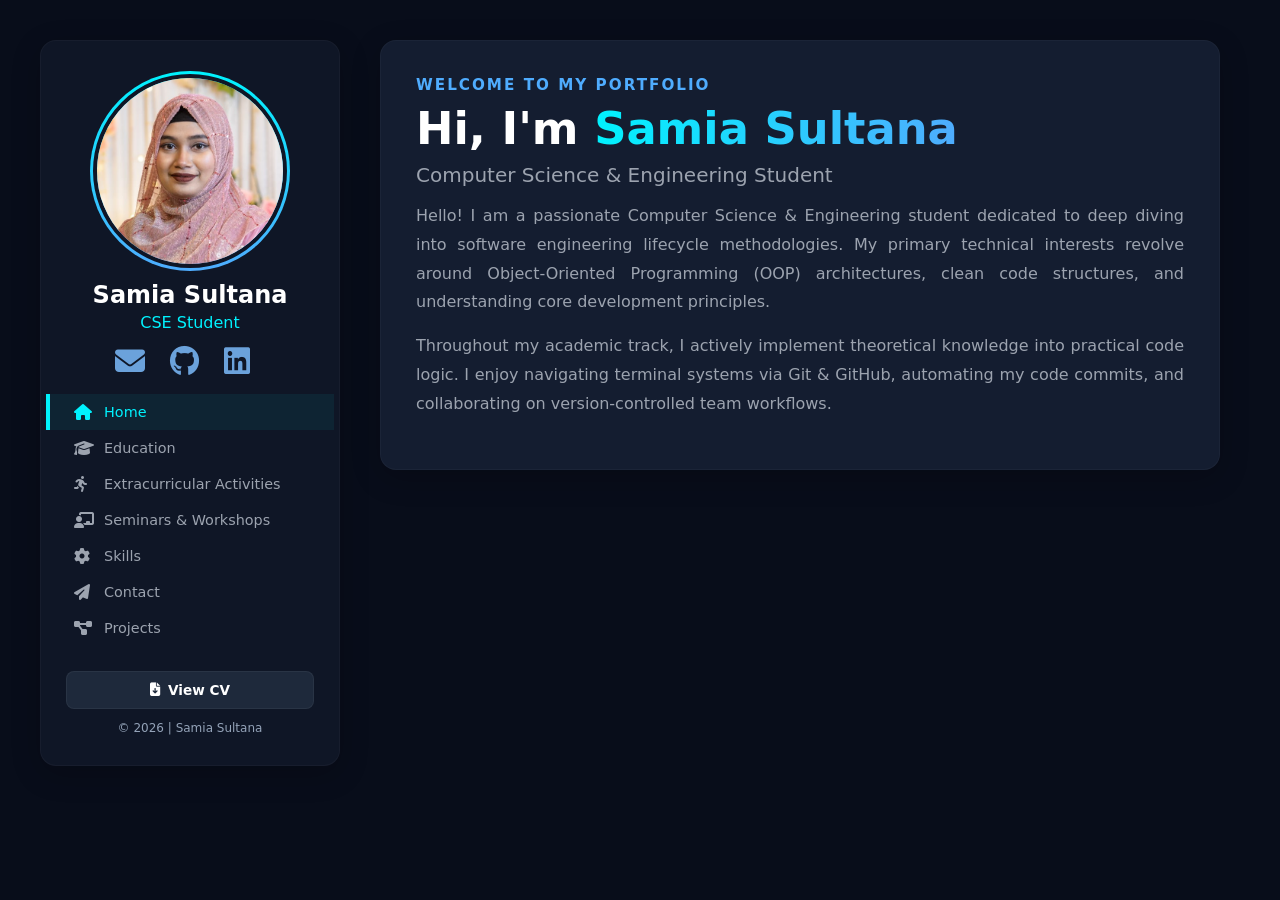
==== index.html @ cfa30109 "Bring portfolio files to root for deployment" ====
<!DOCTYPE html>
<html lang="en">
<head>
    <meta charset="UTF-8">
    <meta name="viewport" content="width=device-width, initial-scale=1.0">
    <title>Home | Samia Sultana</title>
    <link rel="stylesheet" href="style.css">
    <link rel="stylesheet" href="https://cloudflare.com">
    <link rel="stylesheet" href="https://cdnjs.cloudflare.com/ajax/libs/font-awesome/6.7.2/css/all.min.css">
</head>
<body>
    <div class="portfolio-layout">
        <!-- Sidebar Menu (সব পেজে একই থাকবে, শুধু active ক্লাসটি পরিবর্তন হবে) -->
        <aside class="sidebar">
            <div class="sidebar-header">
                <div class="avatar-box"><img src="assests/profile.jpg" alt="Samia Sultana"></div>
                <h2>Samia Sultana</h2>
                <p>CSE Student</p>
                  <div class="social-icons">
    
                        <!-- Gmail Link -->
                    	   <a href="mailto:samiasultana427@gmail.com">
                    	   <i class="fa-solid fa-envelope"></i>
                    	   </a>
        
       			   <!-- GitHub Link -->
       			   <a href="https://github.com/Samia3156" target="_blank">
           		   <i class="fa-brands fa-github"></i>
       		           </a>

        		   <!-- LinkedIn Link -->
        		   <a href="https://linkedin.com" target="_blank">
            		   <i class="fa-brands fa-linkedin"></i>
       			   </a>

        
                     </div>
            </div>
            <ul class="nav-menu">
                <li><a href="index.html" class="active"><i class="fas fa-home"></i> Home</a></li>
                <li><a href="education.html"><i class="fas fa-graduation-cap"></i> Education</a></li>
                <li><a href="extracurricular.html"><i class="fas fa-running"></i> Extracurricular Activities</a></li>
                <li><a href="seminars.html"><i class="fas fa-chalkboard-teacher"></i> Seminars & Workshops</a></li>
                <li><a href="skills.html"><i class="fas fa-cog"></i> Skills</a></li>
                <li><a href="contact.html"><i class="fas fa-paper-plane"></i> Contact</a></li>
                <li><a href="projects.html"><i class="fas fa-project-diagram"></i> Projects</a></li>
            </ul>
            <div class="sidebar-footer">
                <a href="assests/cv.pdf" target="_blank" class="cv-download-btn"><i class="fas fa-file-download"></i> View CV</a>
                <p>© 2026 | Samia Sultana</p>
            </div>
        </aside>

        <!-- Main Content Area -->
        <main class="main-content">
            <div class="content-container">
                <section class="dashboard-card hero-card">
                    <h5>Welcome to my portfolio</h5>
                    <h1>Hi, I'm <span>Samia Sultana</span></h1>
                    <h3>Computer Science & Engineering Student</h3>
                    <p class="bio-text">Hello! I am a passionate Computer Science & Engineering student dedicated to deep diving into software engineering lifecycle methodologies. My primary technical interests revolve around Object-Oriented Programming (OOP) architectures, clean code structures, and understanding core development principles.</p>
                    <p class="bio-text">Throughout my academic track, I actively implement theoretical knowledge into practical code logic. I enjoy navigating terminal systems via Git & GitHub, automating my code commits, and collaborating on version-controlled team workflows.</p>
                </section>
            </div>
        </main>
    </div>
</body>
</html>
---- style.css ----
:root {
    --bg-base: #080d1a;
    --bg-sidebar: #0f1626;
    --bg-card: #141d30;
    --color-primary: #00f2fe;
    --color-secondary: #4facfe;
    --text-heading: #ffffff;
    --text-paragraph: #9ca3af;
    --sidebar-width: 300px;
}

* {
    margin: 0;
    padding: 0;
    box-sizing: border-box;
    font-family: 'Segoe UI', system-ui, -apple-system, sans-serif;
}

body {
    background-color: var(--bg-base);
    color: var(--text-heading);
    min-height: 100vh;
    display: flex;
    justify-content: center;
}

.portfolio-layout {
    max-width: 1200px;
    width: 100%;
    display: flex;
    padding: 40px 20px 40px 0px; 
    
    gap: 40px;
}

/* ---------------- SIDEBAR DESIGN (NOT FIXED - SCROLLS NATURAL) ---------------- */
.sidebar {
    width: var(--sidebar-width);
    background-color: var(--bg-sidebar);
    border: 1px solid rgba(255, 255, 255, 0.03);
    border-radius: 16px;
    padding: 30px 5px;
    display: flex;
    flex-direction: column;
    height: fit-content;
    box-shadow: 0 8px 30px rgba(0,0,0,0.2);
}

.sidebar-header { text-align: center; padding: 0 20px; }

.avatar-box {
    width: 200px; height: 200px;
    margin: 0 auto 10px;
    border-radius: 50%;
    padding: 3px;
    background: linear-gradient(to bottom, var(--color-primary), var(--color-secondary));
}

.avatar-box img {
    width: 100%; height: 100%;
    border-radius: 50%;
    object-fit: cover;
    border: 4px solid var(--bg-sidebar);
}

.sidebar-header h2 { font-size: 1.5rem; font-weight: 700; color: var(--text-heading); margin-bottom: 4px; }
.sidebar-header p { color: var(--color-primary); font-size: 1.0rem; font-weight: 500; margin-bottom: 12px; }

.social-links { 
    display: flex; 
    justify-content: center; 
    gap: 18px; /* আইকনগুলোর ভেতরের দূরত্ব */
    margin-top: 15px; /* CSE Student লাইনের থেকে নিচের দূরত্ব */
}

.social-icons a {
            font-size: 30px;
            margin-right: 15px;
            color: #6ba2db;
            text-decoration: none;
        }
        .social-icons a:hover {
            color: #0077b5; /* Hover color */
        }

/* Navigation Menu */
.nav-menu { list-style: none; margin-top: 15px; margin-bottom: 25px; }
.nav-menu a {
    display: flex; align-items: center; gap: 12px;
    color: var(--text-paragraph); text-decoration: none;
    padding: 10px 24px;
    font-size: 0.9rem; font-weight: 500;
    transition: all 0.2s;
    border-left: 4px solid transparent;
}
.nav-menu a i { font-size: 1rem; width: 18px; color: var(--text-paragraph); }

.nav-menu a:hover, .nav-menu a.active {
    background: rgba(0, 242, 254, 0.06);
    color: var(--color-primary);
    border-left: 4px solid var(--color-primary);
}
.nav-menu a:hover i, .nav-menu a.active i { color: var(--color-primary); }

/* Footer Copyright */
.sidebar-footer { padding: 0 20px; text-align: center; margin-top: auto; }
.sidebar-footer p { font-size: 0.75rem; color: #94a3b8; margin-top: 12px; font-weight: 500; }

.cv-download-btn {
    display: flex; align-items: center; justify-content: center; gap: 8px;
    background: #1e293b; color: #ffffff; text-decoration: none; padding: 10px;
    border-radius: 8px; font-weight: 600; font-size: 0.85rem; transition: all 0.3s;
    border: 1px solid rgba(255,255,255,0.05);
}
.cv-download-btn:hover { background: #0f172a; }

/* ---------------- MAIN CONTENT DESIGN ---------------- */
.main-content { flex: 1; }
.content-container { display: flex; flex-direction: column; gap: 30px; }

.dashboard-card {
    background-color: var(--bg-card);
    border: 1px solid rgba(255, 255, 255, 0.03);
    padding: 35px; border-radius: 16px;
    box-shadow: 0 8px 30px rgba(0,0,0,0.2);
}

.dashboard-card h2 { 
    font-size: 1.4rem; font-weight: 700; margin-bottom: 20px; 
    display: flex; align-items: center; gap: 12px; color: var(--color-primary); 
    border-bottom: 1px solid rgba(255,255,255,0.05); padding-bottom: 10px; 
}

/* Specific elements styles */
.hero-card h5 { color: var(--color-secondary); font-size: 0.95rem; text-transform: uppercase; letter-spacing: 2px; margin-bottom: 8px; }
.hero-card h1 { font-size: 2.8rem; margin-bottom: 8px; }
.hero-card h1 span { background: linear-gradient(to right, var(--color-primary), var(--color-secondary)); -webkit-background-clip: text; -webkit-text-fill-color: transparent; }
.hero-card h3 { color: var(--text-paragraph); font-size: 1.25rem; font-weight: 400; margin-bottom: 15px; }
.bio-text { color: var(--text-paragraph); line-height: 1.8; font-size: 1rem; margin-bottom: 15px; text-align: justify; }

.timeline-item { display: flex; gap: 20px; position: relative; padding-left: 5px; }
.time-dot { width: 12px; height: 12px; background: var(--color-primary); border-radius: 50%; margin-top: 6px; box-shadow: 0 0 10px var(--color-primary); }
.timeline-details h4 { font-size: 1.15rem; margin-bottom: 4px; }
.timeline-details .inst { color: var(--color-secondary); font-size: 0.9rem; margin-bottom: 10px; font-weight: 500; }
.timeline-details .desc { color: var(--text-paragraph); font-size: 0.95rem; line-height: 1.6; }

.bullet-list { list-style-type: square; margin-left: 20px; color: var(--text-paragraph); line-height: 1.8; font-size: 0.95rem; }
.skills-flex { display: flex; flex-wrap: wrap; gap: 10px; }
.skill-tag { background: rgba(79, 172, 254, 0.1); border: 1px solid rgba(79, 172, 254, 0.2); color: var(--color-secondary); padding: 8px 16px; border-radius: 6px; font-size: 0.9rem; font-weight: 500; }

/* Contact grid and Projects setup */
.contact-split { display: grid; grid-template-columns: 1fr 1.2fr; gap: 30px; }
.contact-details-box h3 { font-size: 1.2rem; margin-bottom: 10px; }
.c-item { display: flex; align-items: center; gap: 12px; color: var(--text-paragraph); margin-bottom: 15px; }
.c-item i { color: var(--color-primary); }
.c-form { display: flex; flex-direction: column; gap: 15px; }
.c-form input, .c-form textarea { width: 100%; background: var(--bg-base); border: 1px solid rgba(255,255,255,0.08); padding: 12px 16px; border-radius: 8px; color: #fff; outline: none; }
.c-form input:focus, .c-form textarea:focus { border-color: var(--color-primary); }
.send-btn { background: linear-gradient(to right, var(--color-primary), var(--color-secondary)); color: #000; padding: 12px; border: none; border-radius: 8px; font-weight: 700; cursor: pointer; }

.projects-grid { display: grid; grid-template-columns: 1fr 1fr; gap: 20px; }
.p-card { background: rgba(255,255,255,0.02); padding: 25px; border-radius: 12px; border: 1px solid rgba(255,255,255,0.03); }
.p-icon { font-size: 2rem; color: var(--color-primary); margin-bottom: 12px; }
.p-card h3 { font-size: 1.15rem; margin-bottom: 8px; }
.p-card p { color: var(--text-paragraph); font-size: 0.9rem; line-height: 1.6; margin-bottom: 15px; }
.p-badges { display: flex; gap: 8px; }
.badge { background: rgba(0, 242, 254, 0.1); color: var(--color-primary); padding: 4px 10px; border-radius: 4px; font-size: 0.8rem; font-weight: 600; }

@media (max-width: 900px) {
    .portfolio-layout { flex-direction: column; padding: 20px; }
    .sidebar { width: 100%; position: relative; height: auto; }
    .nav-menu { display: flex; flex-wrap: wrap; justify-content: center; }
    .nav-menu a { padding: 8px 16px; border-left: none; border-bottom: 3px solid transparent; }
    .nav-menu a:hover, .nav-menu a.active { border-left: none; border-bottom: 3px solid var(--color-primary); }
}
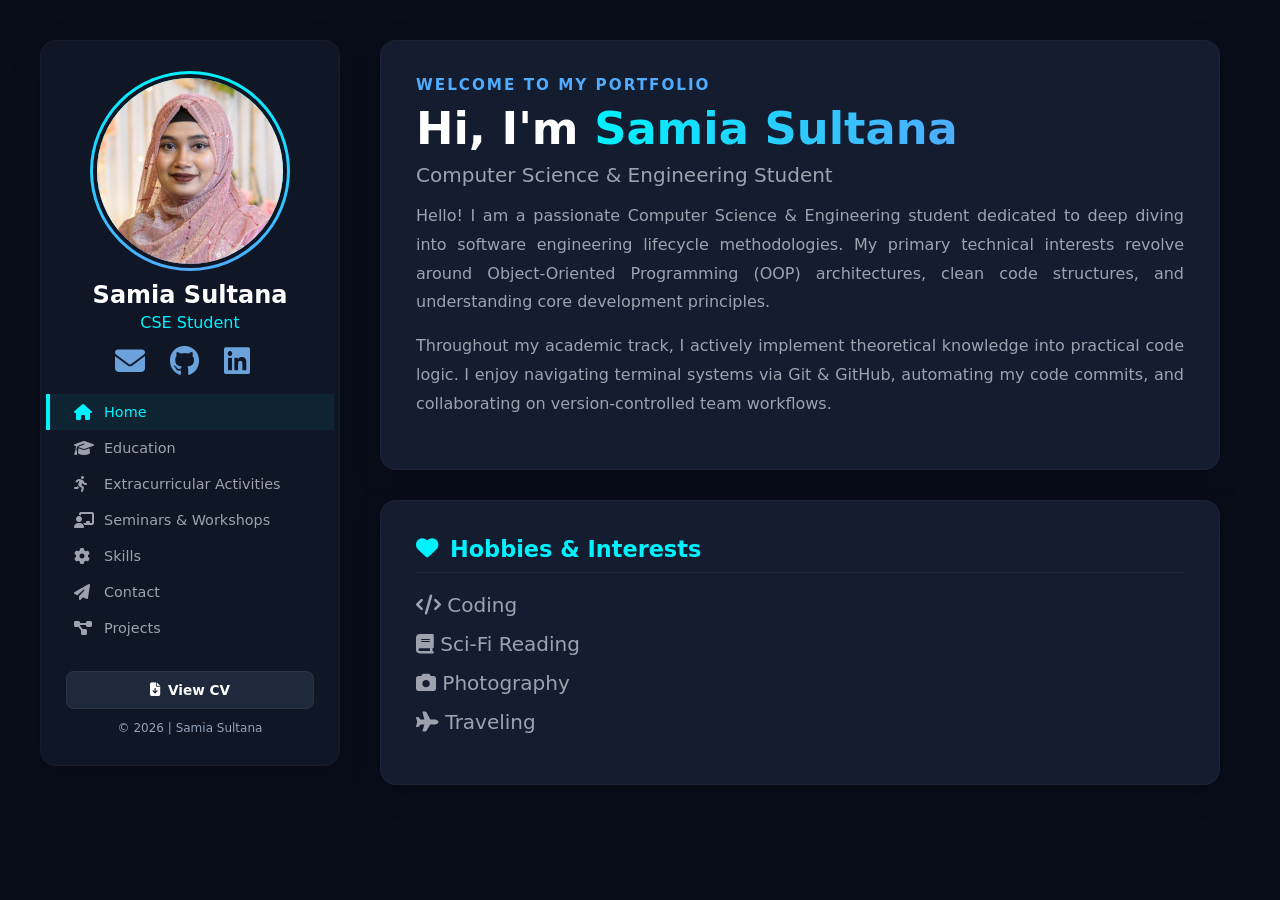
==== commit 7b19e7d5: "Update Home" ====
--- a/index.html
+++ b/index.html
@@ -61,6 +61,21 @@
                     <p class="bio-text">Hello! I am a passionate Computer Science & Engineering student dedicated to deep diving into software engineering lifecycle methodologies. My primary technical interests revolve around Object-Oriented Programming (OOP) architectures, clean code structures, and understanding core development principles.</p>
                     <p class="bio-text">Throughout my academic track, I actively implement theoretical knowledge into practical code logic. I enjoy navigating terminal systems via Git & GitHub, automating my code commits, and collaborating on version-controlled team workflows.</p>
                 </section>
+
+
+
+ <!-- Hobbies & Interests Card -->
+          <section class="dashboard-card hero-card">
+                <h2><i class="fas fa-heart icon-pink"></i> Hobbies & Interests</h2>
+                <div class="hobbies-grid">
+                    <h3><div class="hobby-tag"><i class="fas fa-code"></i> Coding</div></h3>
+                    <h3><div class="hobby-tag"><i class="fas fa-book"></i> Sci-Fi Reading</div></h3>
+                    <h3><div class="hobby-tag"><i class="fas fa-camera"></i> Photography</div></h3>
+                    <h3><div class="hobby-tag"><i class="fas fa-plane"></i> Traveling</div></h3>
+                </div>
+            </section>
+
+
             </div>
         </main>
     </div>
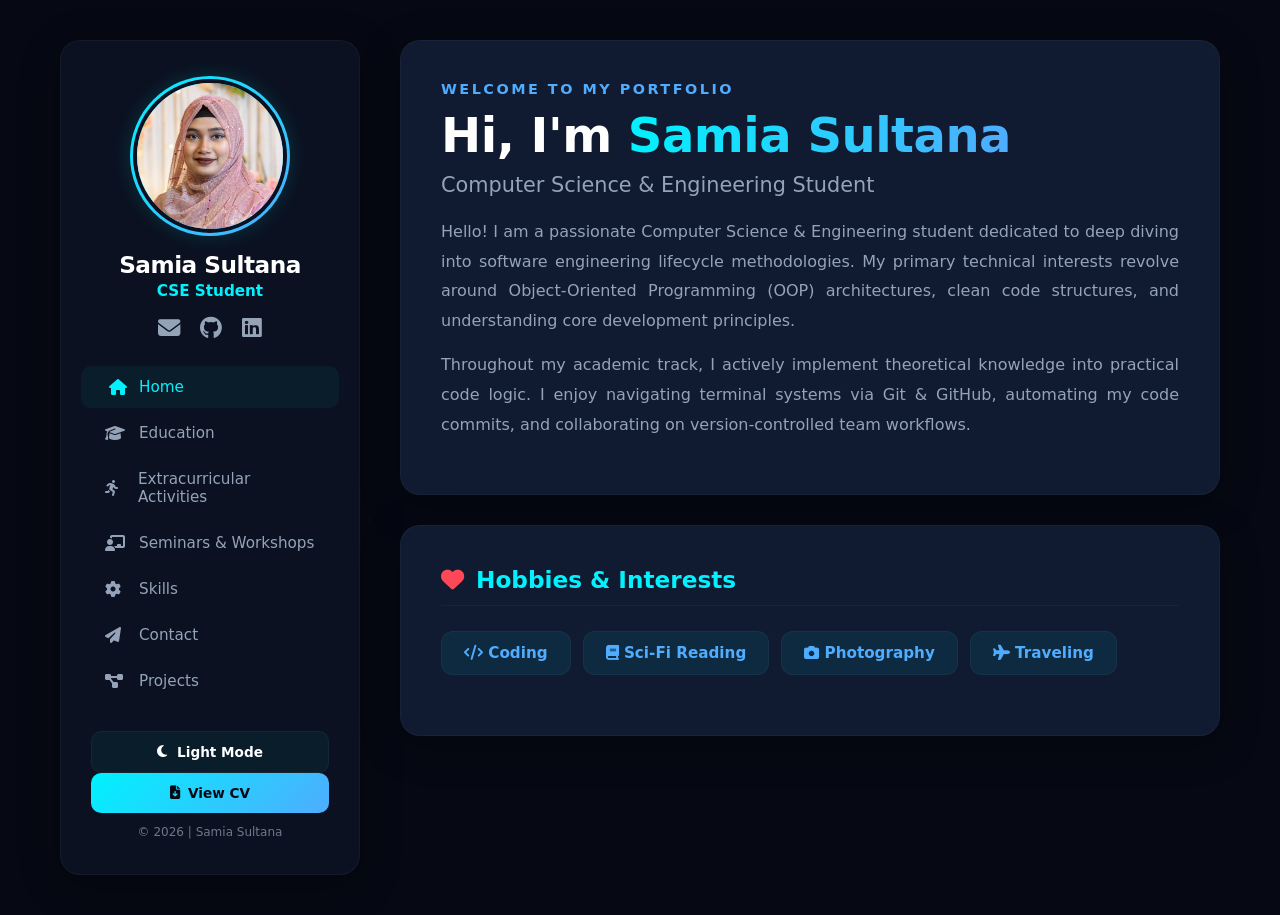
==== commit f8399eca: "Update theme mode" ====
--- a/index.html
+++ b/index.html
@@ -7,9 +7,13 @@
     <link rel="stylesheet" href="style.css">
     <link rel="stylesheet" href="https://cloudflare.com">
     <link rel="stylesheet" href="https://cdnjs.cloudflare.com/ajax/libs/font-awesome/6.7.2/css/all.min.css">
+    
 </head>
 <body>
+
+
     <div class="portfolio-layout">
+
         <!-- Sidebar Menu (সব পেজে একই থাকবে, শুধু active ক্লাসটি পরিবর্তন হবে) -->
         <aside class="sidebar">
             <div class="sidebar-header">
@@ -46,6 +50,14 @@
                 <li><a href="projects.html"><i class="fas fa-project-diagram"></i> Projects</a></li>
             </ul>
             <div class="sidebar-footer">
+
+<div class="theme-switch-container">
+    <button class="theme-toggle-btn" id="themeToggle">
+        <i class="fas fa-moon"></i> <span>Light Mode</span>
+    </button>
+</div>
+
+
                 <a href="assests/cv.pdf" target="_blank" class="cv-download-btn"><i class="fas fa-file-download"></i> View CV</a>
                 <p>© 2026 | Samia Sultana</p>
             </div>
@@ -79,5 +91,35 @@
             </div>
         </main>
     </div>
+
+<script>
+    const themeToggleBtn = document.getElementById('themeToggle');
+    const currentTheme = localStorage.getItem('theme') || 'dark';
+
+    // বুটস্ট্র্যাপ থিম মেমোরি কনফিগারেশন
+    document.documentElement.setAttribute('data-theme', currentTheme);
+    updateToggleInterface(currentTheme);
+
+    themeToggleBtn.addEventListener('click', () => {
+        let theme = document.documentElement.getAttribute('data-theme');
+        let newTheme = theme === 'dark' ? 'light' : 'dark';
+        
+        document.documentElement.setAttribute('data-theme', newTheme);
+        localStorage.setItem('theme', newTheme);
+        updateToggleInterface(newTheme);
+    });
+
+    function updateToggleInterface(theme) {
+        if (theme === 'light') {
+            themeToggleBtn.innerHTML = '<i class="fas fa-sun"></i> <span>Dark Mode</span>';
+        } else {
+            themeToggleBtn.innerHTML = '<i class="fas fa-moon"></i> <span>Light Mode</span>';
+        }
+    }
+</script>
+
+
+
+
 </body>
 </html>
--- a/style.css
+++ b/style.css
@@ -1,19 +1,45 @@
+/* ---------------- PREMIUM THEME SYSTEM ---------------- */
 :root {
-    --bg-base: #080d1a;
-    --bg-sidebar: #0f1626;
-    --bg-card: #141d30;
+    /* 🌙 ডার্ক মোড - ম্যাট ব্ল্যাক ও সায়ান-ব্লু ভাইব */
+    --bg-base: #060913;
+    --bg-sidebar: #0b1120;
+    --bg-card: #101a30;
     --color-primary: #00f2fe;
     --color-secondary: #4facfe;
     --text-heading: #ffffff;
-    --text-paragraph: #9ca3af;
+    --text-paragraph: #94a3b8;
+    --border-color: rgba(255, 255, 255, 0.04);
+    --nav-hover: rgba(0, 242, 254, 0.05);
+    --badge-bg: rgba(0, 242, 254, 0.08);
     --sidebar-width: 300px;
-}
-
+    --shadow-premium: 0 10px 40px rgba(0, 0, 0, 0.3);
+}
+
+[data-theme="light"] {
+    /* ☀️ লাইট মোড - মিনিমাল ক্লিন ও সফট ব্লু ভাইব */
+    --bg-base: #f8fafc;
+    --bg-sidebar: #ffffff;
+    --bg-card: #ffffff;
+    --color-primary: #0284c7;
+    --color-secondary: #0ea5e9;
+    --text-heading: #0f172a;
+    --text-paragraph: #475569;
+    --border-color: #e2e8f0;
+    --nav-hover: #f1f5f9;
+    --badge-bg: #e0f2fe;
+    --shadow-premium: 0 10px 30px rgba(2, 132, 199, 0.04);
+}
+
+/* 全 (Global) Reset & Keyframe Animation */
 * {
     margin: 0;
     padding: 0;
     box-sizing: border-box;
     font-family: 'Segoe UI', system-ui, -apple-system, sans-serif;
+    transition: background-color 0.4s cubic-bezier(0.4, 0, 0.2, 1), 
+                border-color 0.4s cubic-bezier(0.4, 0, 0.2, 1), 
+                color 0.4s cubic-bezier(0.4, 0, 0.2, 1), 
+                box-shadow 0.4s cubic-bezier(0.4, 0, 0.2, 1);
 }
 
 body {
@@ -22,38 +48,56 @@
     min-height: 100vh;
     display: flex;
     justify-content: center;
+    overflow-x: hidden;
 }
 
 .portfolio-layout {
     max-width: 1200px;
     width: 100%;
     display: flex;
-    padding: 40px 20px 40px 0px; 
-    
+    padding: 40px 20px; 
     gap: 40px;
 }
 
-/* ---------------- SIDEBAR DESIGN (NOT FIXED - SCROLLS NATURAL) ---------------- */
+/* ✨ স্মুথ এন্ট্রান্স অ্যানিমেশন ক্লাস */
+.reveal-anim {
+    animation: fadeUp 0.6s cubic-bezier(0.16, 1, 0.3, 1) forwards;
+    opacity: 0;
+}
+
+@keyframes fadeUp {
+    from {
+        opacity: 0;
+        transform: translateY(20px);
+    }
+    to {
+        opacity: 1;
+        transform: translateY(0);
+    }
+}
+
+/* ---------------- SIDEBAR (MICRO-INTERACTION) ---------------- */
 .sidebar {
     width: var(--sidebar-width);
     background-color: var(--bg-sidebar);
-    border: 1px solid rgba(255, 255, 255, 0.03);
-    border-radius: 16px;
-    padding: 30px 5px;
+    border: 1px solid var(--border-color);
+    border-radius: 20px;
+    padding: 35px 10px;
     display: flex;
     flex-direction: column;
     height: fit-content;
-    box-shadow: 0 8px 30px rgba(0,0,0,0.2);
+    box-shadow: var(--shadow-premium);
 }
 
 .sidebar-header { text-align: center; padding: 0 20px; }
 
 .avatar-box {
-    width: 200px; height: 200px;
-    margin: 0 auto 10px;
+    width: 160px; height: 160px;
+    margin: 0 auto 15px;
     border-radius: 50%;
     padding: 3px;
-    background: linear-gradient(to bottom, var(--color-primary), var(--color-secondary));
+    background: linear-gradient(135deg, var(--color-primary), var(--color-secondary));
+    box-shadow: 0 0 20px rgba(0, 242, 254, 0.15);
 }
 
 .avatar-box img {
@@ -63,113 +107,322 @@
     border: 4px solid var(--bg-sidebar);
 }
 
-.sidebar-header h2 { font-size: 1.5rem; font-weight: 700; color: var(--text-heading); margin-bottom: 4px; }
-.sidebar-header p { color: var(--color-primary); font-size: 1.0rem; font-weight: 500; margin-bottom: 12px; }
-
-.social-links { 
-    display: flex; 
-    justify-content: center; 
-    gap: 18px; /* আইকনগুলোর ভেতরের দূরত্ব */
-    margin-top: 15px; /* CSE Student লাইনের থেকে নিচের দূরত্ব */
-}
-
-.social-icons a {
-            font-size: 30px;
-            margin-right: 15px;
-            color: #6ba2db;
-            text-decoration: none;
-        }
-        .social-icons a:hover {
-            color: #0077b5; /* Hover color */
-        }
-
-/* Navigation Menu */
-.nav-menu { list-style: none; margin-top: 15px; margin-bottom: 25px; }
+.sidebar-header h2 { font-size: 1.45rem; font-weight: 700; color: var(--text-heading); margin-bottom: 4px; letter-spacing: -0.5px; }
+.sidebar-header p { color: var(--color-primary); font-size: 0.95rem; font-weight: 600; margin-bottom: 12px; }
+
+/* Social Icons Active Hover */
+.social-icons { display: flex; justify-content: center; gap: 20px; margin-top: 15px; }
+.social-icons a { font-size: 1.4rem; color: var(--text-paragraph); text-decoration: none; transition: transform 0.2s, color 0.2s; }
+.social-icons a:hover { color: var(--color-primary); transform: scale(1.15); }
+
+/* Nav Links Dynamic Indicators */
+.nav-menu { list-style: none; margin-top: 25px; margin-bottom: 25px; }
+.nav-menu li { margin-bottom: 4px; }
 .nav-menu a {
-    display: flex; align-items: center; gap: 12px;
+    display: flex; align-items: center; gap: 14px;
     color: var(--text-paragraph); text-decoration: none;
-    padding: 10px 24px;
-    font-size: 0.9rem; font-weight: 500;
-    transition: all 0.2s;
-    border-left: 4px solid transparent;
-}
-.nav-menu a i { font-size: 1rem; width: 18px; color: var(--text-paragraph); }
+    padding: 12px 24px;
+    font-size: 0.95rem; font-weight: 500;
+    border-radius: 10px;
+    margin: 0 10px;
+    transition: all 0.25s ease;
+}
+.nav-menu a i { font-size: 1rem; width: 20px; color: var(--text-paragraph); transition: color 0.25s; }
 
 .nav-menu a:hover, .nav-menu a.active {
-    background: rgba(0, 242, 254, 0.06);
+    background: var(--nav-hover);
     color: var(--color-primary);
-    border-left: 4px solid var(--color-primary);
 }
 .nav-menu a:hover i, .nav-menu a.active i { color: var(--color-primary); }
 
-/* Footer Copyright */
+/* Theme Swapper */
+.theme-toggle-container { padding: 0 20px; margin-bottom: 15px; }
+.theme-toggle-btn {
+    width: 100%; display: flex; align-items: center; justify-content: center; gap: 10px;
+    background: var(--nav-hover); color: var(--text-heading); border: 1px solid var(--border-color);
+    padding: 12px; border-radius: 10px; font-weight: 600; font-size: 0.85rem; cursor: pointer;
+    transition: border-color 0.2s, transform 0.2s;
+}
+.theme-toggle-btn:hover { border-color: var(--color-primary); transform: translateY(-1px); }
+
 .sidebar-footer { padding: 0 20px; text-align: center; margin-top: auto; }
-.sidebar-footer p { font-size: 0.75rem; color: #94a3b8; margin-top: 12px; font-weight: 500; }
+.sidebar-footer p { font-size: 0.75rem; color: var(--text-paragraph); margin-top: 12px; font-weight: 500; opacity: 0.7; }
 
 .cv-download-btn {
     display: flex; align-items: center; justify-content: center; gap: 8px;
-    background: #1e293b; color: #ffffff; text-decoration: none; padding: 10px;
-    border-radius: 8px; font-weight: 600; font-size: 0.85rem; transition: all 0.3s;
-    border: 1px solid rgba(255,255,255,0.05);
-}
-.cv-download-btn:hover { background: #0f172a; }
-
-/* ---------------- MAIN CONTENT DESIGN ---------------- */
+    background: linear-gradient(135deg, var(--color-primary), var(--color-secondary)); 
+    color: #060913; text-decoration: none; padding: 12px;
+    border-radius: 10px; font-weight: 700; font-size: 0.85rem; transition: transform 0.2s, box-shadow 0.2s;
+}
+[data-theme="light"] .cv-download-btn { color: #ffffff; }
+.cv-download-btn:hover { transform: translateY(-2px); box-shadow: 0 5px 15px rgba(0, 242, 254, 0.2); }
+
+/* ---------------- MAIN CARDS (MODERN LAYOUT) ---------------- */
 .main-content { flex: 1; }
 .content-container { display: flex; flex-direction: column; gap: 30px; }
 
 .dashboard-card {
     background-color: var(--bg-card);
+    border: 1px solid var(--border-color);
+    padding: 40px; border-radius: 20px;
+    box-shadow: var(--shadow-premium);
+}
+.dashboard-card h2 { 
+    font-size: 1.45rem; font-weight: 700; margin-bottom: 25px; 
+    display: flex; align-items: center; gap: 12px; color: var(--color-primary); 
+    border-bottom: 1px solid var(--border-color); padding-bottom: 12px; 
+}
+
+/* Typography Enhancements */
+.hero-card h5 { color: var(--color-secondary); font-size: 0.9rem; text-transform: uppercase; letter-spacing: 2.5px; margin-bottom: 10px; font-weight: 600; }
+.hero-card h1 { font-size: 3rem; margin-bottom: 10px; font-weight: 800; letter-spacing: -0.5px; color: var(--text-heading); }
+.hero-card h1 span { background: linear-gradient(to right, var(--color-primary), var(--color-secondary)); -webkit-background-clip: text; -webkit-text-fill-color: transparent; }
+.hero-card h3 { color: var(--text-paragraph); font-size: 1.3rem; font-weight: 400; margin-bottom: 20px; }
+.bio-text { color: var(--text-paragraph); line-height: 1.85; font-size: 1rem; margin-bottom: 15px; text-align: justify; }
+
+/* Interactive Badges & Tags */
+.hobbies-grid { display: flex; flex-wrap: wrap; gap: 12px; margin-top: 15px; }
+.hobby-tag { 
+    background: var(--badge-bg); border: 1px solid var(--border-color); color: var(--color-secondary); 
+    padding: 12px 22px; border-radius: 12px; font-size: 0.95rem; font-weight: 600;
+    transition: transform 0.2s, background-color 0.2s;
+}
+.hobby-tag:hover { transform: translateY(-3px); background: var(--nav-hover); }
+.icon-pink { color: #ff4757; }
+
+/* Timeline Structure */
+.timeline-item { display: flex; gap: 24px; position: relative; padding-bottom: 25px; }
+.timeline-item:last-child { padding-bottom: 0; }
+.timeline-item::after {
+    content: ''; position: absolute; left: 6px; top: 20px; bottom: -10px;
+    width: 2px; background: var(--border-color);
+}
+.timeline-item:last-child::after { display: none; }
+
+.time-dot { width: 14px; height: 14px; background: var(--color-primary); border-radius: 50%; margin-top: 6px; box-shadow: 0 0 12px var(--color-primary); z-index: 2; }
+.timeline-details h4 { font-size: 1.2rem; margin-bottom: 4px; color: var(--text-heading); font-weight: 600; }
+.timeline-details .inst { color: var(--color-secondary); font-size: 0.9rem; margin-bottom: 10px; font-weight: 500; }
+.timeline-details .desc { color: var(--text-paragraph); font-size: 0.95rem; line-height: 1.65; }
+
+/* Skills Matrix */
+.skills-flex { display: flex; flex-wrap: wrap; gap: 12px; }
+.skill-tag { 
+    background: var(--badge-bg); border: 1px solid var(--border-color); color: var(--text-heading); 
+    padding: 10px 18px; border-radius: 10px; font-size: 0.9rem; font-weight: 500;
+    transition: transform 0.2s;
+}
+.skill-tag:hover { transform: scale(1.05); border-color: var(--color-primary); color: var(--color-primary); }
+
+/* Grid Arrangements */
+.contact-split { display: grid; grid-template-columns: 1fr 1.2fr; gap: 40px; }
+.contact-details-box h3 { font-size: 1.25rem; margin-bottom: 12px; color: var(--text-heading); }
+.c-item { display: flex; align-items: center; gap: 14px; color: var(--text-paragraph); margin-bottom: 18px; font-size: 0.95rem; }
+.c-item i { color: var(--color-primary); font-size: 1.1rem; }
+
+.c-form { display: flex; flex-direction: column; gap: 15px; }
+.c-form input, .c-form textarea { width: 100%; background: var(--bg-base); border: 1px solid var(--border-color); padding: 14px 18px; border-radius: 10px; color: var(--text-heading); font-size: 0.95rem; outline: none; transition: border-color 0.2s; }
+.c-form input:focus, .c-form textarea:focus { border-color: var(--color-primary); }
+.send-btn { background: linear-gradient(to right, var(--color-primary), var(--color-secondary)); color: #060913; padding: 14px; border: none; border-radius: 10px; font-weight: 700; font-size: 0.95rem; cursor: pointer; transition: opacity 0.2s; }
+.send-btn:hover { opacity: 0.95; }
+
+/* 🌟 প্রজেক্ট কার্ড হোভার ম্যাজিক */
+/* ---------------- 🌟 প্রজেক্ট কার্ডের আসল চকমকে ডিজাইন (RESTORED & UPGRADED) ---------------- */
+.projects-grid { 
+    display: grid; 
+    grid-template-columns: 1fr 1fr; 
+    gap: 20px; 
+}
+
+.p-card { 
+    background: rgba(255, 255, 255, 0.02); /* আপনার আসল হালকা স্বচ্ছ ডার্ক টোন */
+    padding: 25px; 
+    border-radius: 12px; 
     border: 1px solid rgba(255, 255, 255, 0.03);
-    padding: 35px; border-radius: 16px;
     box-shadow: 0 8px 30px rgba(0,0,0,0.2);
-}
-
-.dashboard-card h2 { 
-    font-size: 1.4rem; font-weight: 700; margin-bottom: 20px; 
-    display: flex; align-items: center; gap: 12px; color: var(--color-primary); 
-    border-bottom: 1px solid rgba(255,255,255,0.05); padding-bottom: 10px; 
-}
-
-/* Specific elements styles */
-.hero-card h5 { color: var(--color-secondary); font-size: 0.95rem; text-transform: uppercase; letter-spacing: 2px; margin-bottom: 8px; }
-.hero-card h1 { font-size: 2.8rem; margin-bottom: 8px; }
-.hero-card h1 span { background: linear-gradient(to right, var(--color-primary), var(--color-secondary)); -webkit-background-clip: text; -webkit-text-fill-color: transparent; }
-.hero-card h3 { color: var(--text-paragraph); font-size: 1.25rem; font-weight: 400; margin-bottom: 15px; }
-.bio-text { color: var(--text-paragraph); line-height: 1.8; font-size: 1rem; margin-bottom: 15px; text-align: justify; }
-
-.timeline-item { display: flex; gap: 20px; position: relative; padding-left: 5px; }
-.time-dot { width: 12px; height: 12px; background: var(--color-primary); border-radius: 50%; margin-top: 6px; box-shadow: 0 0 10px var(--color-primary); }
-.timeline-details h4 { font-size: 1.15rem; margin-bottom: 4px; }
-.timeline-details .inst { color: var(--color-secondary); font-size: 0.9rem; margin-bottom: 10px; font-weight: 500; }
-.timeline-details .desc { color: var(--text-paragraph); font-size: 0.95rem; line-height: 1.6; }
-
-.bullet-list { list-style-type: square; margin-left: 20px; color: var(--text-paragraph); line-height: 1.8; font-size: 0.95rem; }
-.skills-flex { display: flex; flex-wrap: wrap; gap: 10px; }
-.skill-tag { background: rgba(79, 172, 254, 0.1); border: 1px solid rgba(79, 172, 254, 0.2); color: var(--color-secondary); padding: 8px 16px; border-radius: 6px; font-size: 0.9rem; font-weight: 500; }
-
-/* Contact grid and Projects setup */
-.contact-split { display: grid; grid-template-columns: 1fr 1.2fr; gap: 30px; }
-.contact-details-box h3 { font-size: 1.2rem; margin-bottom: 10px; }
-.c-item { display: flex; align-items: center; gap: 12px; color: var(--text-paragraph); margin-bottom: 15px; }
-.c-item i { color: var(--color-primary); }
-.c-form { display: flex; flex-direction: column; gap: 15px; }
-.c-form input, .c-form textarea { width: 100%; background: var(--bg-base); border: 1px solid rgba(255,255,255,0.08); padding: 12px 16px; border-radius: 8px; color: #fff; outline: none; }
-.c-form input:focus, .c-form textarea:focus { border-color: var(--color-primary); }
-.send-btn { background: linear-gradient(to right, var(--color-primary), var(--color-secondary)); color: #000; padding: 12px; border: none; border-radius: 8px; font-weight: 700; cursor: pointer; }
-
-.projects-grid { display: grid; grid-template-columns: 1fr 1fr; gap: 20px; }
-.p-card { background: rgba(255,255,255,0.02); padding: 25px; border-radius: 12px; border: 1px solid rgba(255,255,255,0.03); }
-.p-icon { font-size: 2rem; color: var(--color-primary); margin-bottom: 12px; }
-.p-card h3 { font-size: 1.15rem; margin-bottom: 8px; }
-.p-card p { color: var(--text-paragraph); font-size: 0.9rem; line-height: 1.6; margin-bottom: 15px; }
-.p-badges { display: flex; gap: 8px; }
-.badge { background: rgba(0, 242, 254, 0.1); color: var(--color-primary); padding: 4px 10px; border-radius: 4px; font-size: 0.8rem; font-weight: 600; }
-
+    position: relative;
+    overflow: hidden;
+    transition: transform 0.3s cubic-bezier(0.16, 1, 0.3, 1), border-color 0.3s, box-shadow 0.3s;
+}
+
+/* হোভার করলে আপনার আসল সায়ান রঙের গ্লোয়িং বর্ডার এফেক্ট ফিরে আসবে */
+.p-card:hover { 
+    transform: translateY(-5px); 
+    border-color: var(--color-primary); /* #00f2fe সায়ান বর্ডার */
+    box-shadow: 0 10px 30px rgba(0, 242, 254, 0.08); /* হালকা সায়ান গ্লো */
+}
+
+/* লাইট মোডে কার্ডের ব্যাকগ্রাউন্ড অ্যাডজাস্টমেন্ট */
+[data-theme="light"] .p-card {
+    background: #ffffff;
+    border-color: #e2e8f0;
+}
+[data-theme="light"] .p-card:hover {
+    border-color: var(--color-primary);
+    box-shadow: 0 10px 25px rgba(2, 132, 199, 0.1);
+}
+
+.p-icon { 
+    font-size: 2rem; 
+    color: var(--color-primary); 
+    margin-bottom: 12px; 
+    transition: transform 0.3s; 
+}
+.p-card:hover .p-icon { 
+    transform: scale(1.1); 
+}
+
+.p-card h3 { 
+    font-size: 1.15rem; 
+    margin-bottom: 8px; 
+    font-weight: 700;
+    color: var(--text-heading);
+}
+
+.p-card p { 
+    color: var(--text-paragraph); 
+    font-size: 0.9rem; 
+    line-height: 1.6; 
+    margin-bottom: 15px; 
+}
+
+/* আপনার আগের সেই উজ্জ্বল সায়ান রঙের ব্যাজসমূহ */
+.p-badges { 
+    display: flex; 
+    flex-wrap: wrap; 
+    gap: 8px; 
+}
+
+.badge { 
+    background: rgba(0, 242, 254, 0.1); /* আসল সায়ান ১০% ট্রান্সপারেন্ট ব্যাকগ্রাউন্ড */
+    color: var(--color-primary); /* টেক্সট কালার খাঁটি সায়ান #00f2fe */
+    padding: 4px 10px; 
+    border-radius: 4px; 
+    font-size: 0.8rem; 
+    font-weight: 600; 
+    border: 1px solid rgba(0, 242, 254, 0.15);
+    transition: all 0.2s;
+}
+
+.p-card:hover .badge {
+    background: var(--color-primary);
+    color: #060913; /* হোভার করলে ব্যাজ সলিড সায়ান হবে এবং ভেতরের টেক্সট ডার্ক হবে, যা দেখতে দারুণ লাগে */
+}
+
+[data-theme="light"] .badge {
+    background: #e0f2fe;
+    color: #0284c7;
+    border-color: #bae6fd;
+}
+[data-theme="light"] .p-card:hover .badge {
+    background: var(--color-primary);
+    color: #ffffff;
+}
+
+/* রেসপন্সিভ ব্রেকপয়েন্ট */
 @media (max-width: 900px) {
     .portfolio-layout { flex-direction: column; padding: 20px; }
-    .sidebar { width: 100%; position: relative; height: auto; }
+    .sidebar { width: 100%; }
     .nav-menu { display: flex; flex-wrap: wrap; justify-content: center; }
-    .nav-menu a { padding: 8px 16px; border-left: none; border-bottom: 3px solid transparent; }
-    .nav-menu a:hover, .nav-menu a.active { border-left: none; border-bottom: 3px solid var(--color-primary); }
-}
+    .nav-menu a { padding: 10px 16px; }
+    .contact-split, .projects-grid { grid-template-columns: 1fr; }
+}
+
+
+
+/* ---------------- 🚀 PREMIUM MICRO-ANIMATIONS ---------------- */
+
+/* ১. টাইমলাইন ডট গ্লো পালস অ্যানিমেশন */
+.time-dot {
+    position: relative;
+    animation: pulseGlow 2s infinite ease-in-out;
+}
+
+@keyframes pulseGlow {
+    0% {
+        box-shadow: 0 0 0 0 rgba(0, 242, 254, 0.7);
+    }
+    70% {
+        box-shadow: 0 0 0 8px rgba(0, 242, 254, 0);
+    }
+    100% {
+        box-shadow: 0 0 0 0 rgba(0, 242, 254, 0);
+    }
+}
+
+/* লাইট মোডে পালস কালার অ্যাডজাস্টমেন্ট */
+[data-theme="light"] .time-dot {
+    animation: pulseGlowLight 2s infinite ease-in-out;
+}
+@keyframes pulseGlowLight {
+    0% { box-shadow: 0 0 0 0 rgba(2, 132, 199, 0.6); }
+    70% { box-shadow: 0 0 0 8px rgba(2, 132, 199, 0); }
+    100% { box-shadow: 0 0 0 0 rgba(2, 132, 199, 0); }
+}
+
+/* ২. নেভিগেশন মেনু আইকন স্লাইড এফেক্ট */
+.nav-menu a {
+    transition: all 0.3s cubic-bezier(0.25, 1, 0.5, 1);
+}
+.nav-menu a i {
+    transition: transform 0.3s cubic-bezier(0.25, 1, 0.5, 1), color 0.3s;
+}
+.nav-menu a:hover i, .nav-menu a.active i {
+    transform: translateX(4px); /* হোভার করলে আইকন ৪ পিক্সেল ডানদিকে সরবে */
+}
+
+/* ৩. সোশ্যাল মিডিয়া বাউন্স এফেক্ট */
+.social-icons a {
+    transition: transform 0.4s cubic-bezier(0.175, 0.885, 0.32, 1.275), color 0.3s;
+}
+.social-icons a:hover {
+    transform: translateY(-5px) scale(1.12); /* আলতো করে উপরে বাউন্স করবে */
+}
+
+/* ৪. সিভি ডাউনলোড বাটনের শিমার এফেক্ট */
+.cv-download-btn {
+    position: relative;
+    overflow: hidden;
+}
+.cv-download-btn::before {
+    content: '';
+    position: absolute;
+    top: 0;
+    left: -100%;
+    width: 50%;
+    height: 100%;
+    background: linear-gradient(
+        to right,
+        rgba(255, 255, 255, 0) 0%,
+        rgba(255, 255, 255, 0.3) 50%,
+        rgba(255, 255, 255, 0) 100%
+    );
+    transform: skewX(-25deg);
+    transition: none;
+}
+.cv-download-btn:hover::before {
+    animation: shimmerEffect 0.8s ease-in-out;
+}
+
+@keyframes shimmerEffect {
+    100% {
+        left: 150%;
+    }
+}
+
+/* ৫. কন্টাক্ট ফর্ম এবং বাটন গ্লো */
+.c-form input, .c-form textarea {
+    transition: all 0.3s ease;
+}
+.c-form input:focus, .c-form textarea:focus {
+    box-shadow: 0 0 15px rgba(0, 242, 254, 0.15);
+    transform: translateY(-1px);
+}
+.send-btn {
+    transition: all 0.3s cubic-bezier(0.25, 1, 0.5, 1);
+}
+.send-btn:hover {
+    transform: translateY(-2px);
+    box-shadow: 0 8px 25px rgba(0, 242, 254, 0.25);
+}
+
+
